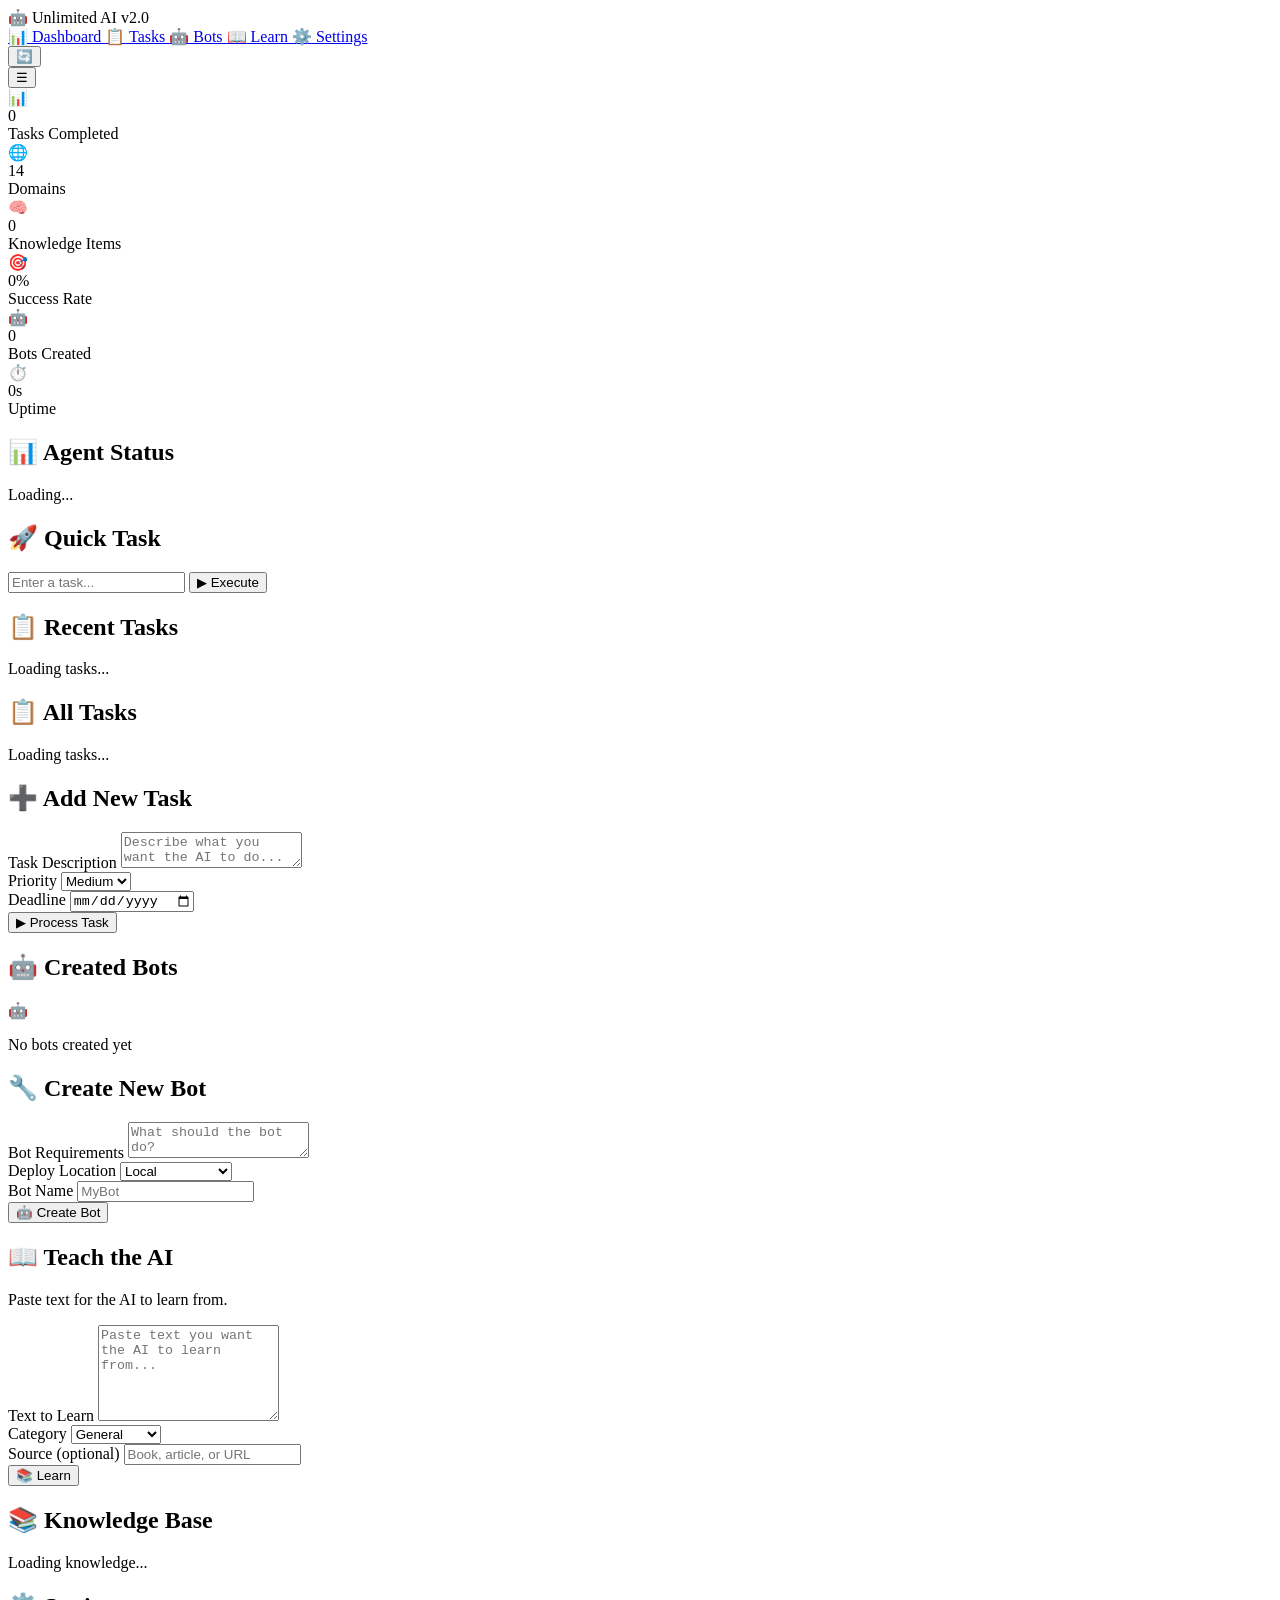
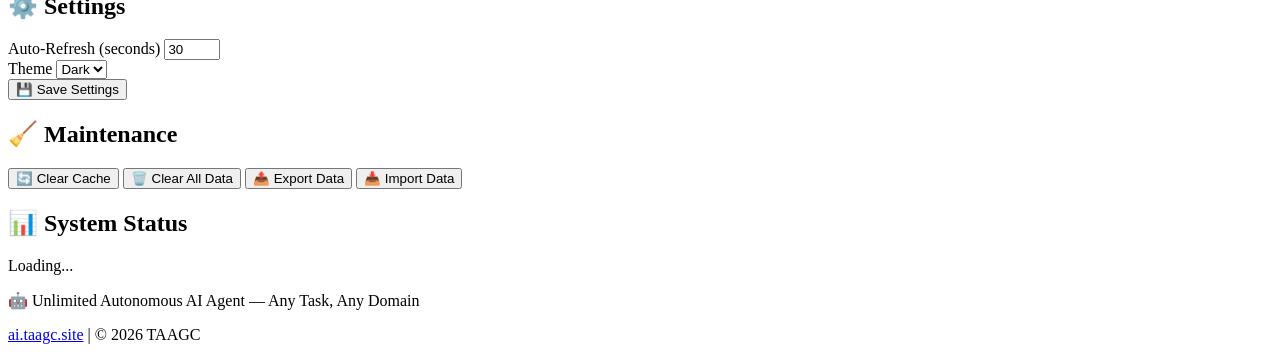
==== public/index.html @ 640607a2 "Add initial index.html for AI Agent application Initial HTML structure for the Unlimited AI Agent ap" ====
<!DOCTYPE html>
<html lang="en">
<head>
    <meta charset="UTF-8">
    <meta name="viewport" content="width=device-width, initial-scale=1.0">
    <title>Unlimited AI Agent</title>
    
    <!-- Meta Tags -->
    <meta name="description" content="Unlimited Autonomous AI Agent - Any Task, Any Domain">
    <meta name="theme-color" content="#00cc88">
    
    <!-- Open Graph -->
    <meta property="og:title" content="Unlimited AI Agent">
    <meta property="og:description" content="Unlimited Autonomous AI Agent - Any Task, Any Domain">
    <meta property="og:url" content="https://ai.taagc.site">
    <meta property="og:type" content="website">
    
    <!-- Favicon -->
    <link rel="icon" href="data:image/svg+xml,<svg xmlns='http://www.w3.org/2000/svg' viewBox='0 0 100 100'><text y='.9em' font-size='90'>🤖</text></svg>">
    
    <!-- Styles -->
    <link rel="stylesheet" href="style.css?v=3.0.0">
</head>
<body>
    <div id="app">
        <!-- Navigation -->
        <nav class="navbar" id="navbar">
            <div class="nav-container">
                <div class="nav-brand">
                    <span class="logo-icon">🤖</span>
                    <span class="logo-text">Unlimited AI</span>
                    <span class="version-badge">v2.0</span>
                </div>
                
                <div class="nav-links" id="navLinks">
                    <a href="#" class="nav-link active" data-page="dashboard">
                        <span class="nav-icon">📊</span> Dashboard
                    </a>
                    <a href="#" class="nav-link" data-page="tasks">
                        <span class="nav-icon">📋</span> Tasks
                    </a>
                    <a href="#" class="nav-link" data-page="bots">
                        <span class="nav-icon">🤖</span> Bots
                    </a>
                    <a href="#" class="nav-link" data-page="learn">
                        <span class="nav-icon">📖</span> Learn
                    </a>
                    <a href="#" class="nav-link" data-page="settings">
                        <span class="nav-icon">⚙️</span> Settings
                    </a>
                </div>
                
                <div class="nav-actions">
                    <button class="btn-refresh" onclick="refreshData()" title="Refresh Data">
                        🔄
                    </button>
                    <span class="status-dot online" id="statusDot"></span>
                </div>
                
                <button class="mobile-toggle" id="mobileToggle" onclick="toggleMobileNav()">
                    ☰
                </button>
            </div>
        </nav>

        <!-- Main Content -->
        <main class="main-content">
            
            <!-- ============================================ -->
            <!-- PAGE: DASHBOARD -->
            <!-- ============================================ -->
            <section id="page-dashboard" class="page active">
                <!-- Stats Grid -->
                <div class="stats-grid">
                    <div class="stat-card">
                        <div class="stat-icon">📊</div>
                        <div class="stat-value" id="statTasks">0</div>
                        <div class="stat-label">Tasks Completed</div>
                    </div>
                    <div class="stat-card">
                        <div class="stat-icon">🌐</div>
                        <div class="stat-value" id="statDomains">14</div>
                        <div class="stat-label">Domains</div>
                    </div>
                    <div class="stat-card">
                        <div class="stat-icon">🧠</div>
                        <div class="stat-value" id="statKnowledge">0</div>
                        <div class="stat-label">Knowledge Items</div>
                    </div>
                    <div class="stat-card">
                        <div class="stat-icon">🎯</div>
                        <div class="stat-value" id="statSuccess">0%</div>
                        <div class="stat-label">Success Rate</div>
                    </div>
                    <div class="stat-card">
                        <div class="stat-icon">🤖</div>
                        <div class="stat-value" id="statBots">0</div>
                        <div class="stat-label">Bots Created</div>
                    </div>
                    <div class="stat-card">
                        <div class="stat-icon">⏱️</div>
                        <div class="stat-value" id="statUptime">0s</div>
                        <div class="stat-label">Uptime</div>
                    </div>
                </div>

                <!-- Status & Quick Task -->
                <div class="grid-2">
                    <div class="card">
                        <h2>📊 Agent Status</h2>
                        <div id="statusContainer">
                            <div class="loading">Loading...</div>
                        </div>
                    </div>
                    <div class="card">
                        <h2>🚀 Quick Task</h2>
                        <div class="quick-task">
                            <input type="text" id="quickTaskInput" placeholder="Enter a task...">
                            <button onclick="processQuickTask()">▶ Execute</button>
                        </div>
                        <div id="quickTaskResult"></div>
                    </div>
                </div>

                <!-- Recent Tasks -->
                <div class="card">
                    <h2>📋 Recent Tasks</h2>
                    <div id="tasksContainer">
                        <div class="loading">Loading tasks...</div>
                    </div>
                </div>
            </section>

            <!-- ============================================ -->
            <!-- PAGE: TASKS -->
            <!-- ============================================ -->
            <section id="page-tasks" class="page">
                <div class="card">
                    <h2>📋 All Tasks</h2>
                    <div id="allTasksContainer">
                        <div class="loading">Loading tasks...</div>
                    </div>
                </div>
                
                <div class="card">
                    <h2>➕ Add New Task</h2>
                    <div class="task-form">
                        <div class="form-group">
                            <label for="taskInput">Task Description</label>
                            <textarea id="taskInput" placeholder="Describe what you want the AI to do..."></textarea>
                        </div>
                        <div class="form-row">
                            <div class="form-group">
                                <label for="taskPriority">Priority</label>
                                <select id="taskPriority">
                                    <option value="1">Low</option>
                                    <option value="3" selected>Medium</option>
                                    <option value="5">High</option>
                                </select>
                            </div>
                            <div class="form-group">
                                <label for="taskDeadline">Deadline</label>
                                <input type="date" id="taskDeadline">
                            </div>
                        </div>
                        <button onclick="processTask()">▶ Process Task</button>
                    </div>
                    <div id="taskResult"></div>
                </div>
            </section>

            <!-- ============================================ -->
            <!-- PAGE: BOTS -->
            <!-- ============================================ -->
            <section id="page-bots" class="page">
                <div class="card">
                    <h2>🤖 Created Bots</h2>
                    <div id="botsContainer">
                        <div class="empty-state">
                            <span class="icon">🤖</span>
                            <p>No bots created yet</p>
                        </div>
                    </div>
                </div>

                <div class="card">
                    <h2>🔧 Create New Bot</h2>
                    <div class="bot-form">
                        <div class="form-group">
                            <label for="botRequirements">Bot Requirements</label>
                            <textarea id="botRequirements" placeholder="What should the bot do?"></textarea>
                        </div>
                        <div class="form-row">
                            <div class="form-group">
                                <label for="botLocation">Deploy Location</label>
                                <select id="botLocation">
                                    <option value="local">Local</option>
                                    <option value="cloud">Cloud</option>
                                    <option value="remote">Remote Server</option>
                                </select>
                            </div>
                            <div class="form-group">
                                <label for="botName">Bot Name</label>
                                <input type="text" id="botName" placeholder="MyBot">
                            </div>
                        </div>
                        <button onclick="createBot()">🤖 Create Bot</button>
                    </div>
                    <div id="botResult"></div>
                </div>
            </section>

            <!-- ============================================ -->
            <!-- PAGE: LEARN -->
            <!-- ============================================ -->
            <section id="page-learn" class="page">
                <div class="card">
                    <h2>📖 Teach the AI</h2>
                    <p class="card-subtitle">Paste text for the AI to learn from.</p>
                    
                    <div class="form-group">
                        <label for="learnText">Text to Learn</label>
                        <textarea id="learnText" rows="6" placeholder="Paste text you want the AI to learn from..."></textarea>
                    </div>
                    <div class="form-row">
                        <div class="form-group">
                            <label for="learnCategory">Category</label>
                            <select id="learnCategory">
                                <option value="general">General</option>
                                <option value="business">Business</option>
                                <option value="finance">Finance</option>
                                <option value="healthcare">Healthcare</option>
                                <option value="technology">Technology</option>
                                <option value="legal">Legal</option>
                                <option value="creative">Creative</option>
                                <option value="science">Science</option>
                            </select>
                        </div>
                        <div class="form-group">
                            <label for="learnSource">Source (optional)</label>
                            <input type="text" id="learnSource" placeholder="Book, article, or URL">
                        </div>
                    </div>
                    <button onclick="learnText()">📚 Learn</button>
                    <div id="learnResult"></div>
                </div>

                <div class="card">
                    <h2>📚 Knowledge Base</h2>
                    <div id="knowledgeContainer">
                        <div class="loading">Loading knowledge...</div>
                    </div>
                </div>
            </section>

            <!-- ============================================ -->
            <!-- PAGE: SETTINGS -->
            <!-- ============================================ -->
            <section id="page-settings" class="page">
                <div class="card">
                    <h2>⚙️ Settings</h2>
                    <div class="settings-grid">
                        <div class="setting-item">
                            <label>Auto-Refresh (seconds)</label>
                            <input type="number" id="refreshInterval" value="30" min="5" max="300">
                        </div>
                        <div class="setting-item">
                            <label>Theme</label>
                            <select id="themeSelect">
                                <option value="dark">Dark</option>
                                <option value="light">Light</option>
                            </select>
                        </div>
                    </div>
                    <button onclick="saveSettings()">💾 Save Settings</button>
                </div>

                <div class="card">
                    <h2>🧹 Maintenance</h2>
                    <div class="maintenance-grid">
                        <button onclick="clearCacheAndRefresh()" class="btn-warning">🔄 Clear Cache</button>
                        <button onclick="clearAllData()" class="btn-danger">🗑️ Clear All Data</button>
                        <button onclick="exportData()" class="btn-info">📤 Export Data</button>
                        <button onclick="importData()" class="btn-info">📥 Import Data</button>
                    </div>
                </div>

                <div class="card">
                    <h2>📊 System Status</h2>
                    <div id="systemStatus">
                        <div class="loading">Loading...</div>
                    </div>
                </div>
            </section>
        </main>

        <!-- Footer -->
        <footer class="footer">
            <p>🤖 Unlimited Autonomous AI Agent — Any Task, Any Domain</p>
            <p><a href="https://ai.taagc.site">ai.taagc.site</a> | © 2026 TAAGC</p>
        </footer>
    </div>

    <script src="app.js?v=3.0.0"></script>
</body>
</html>
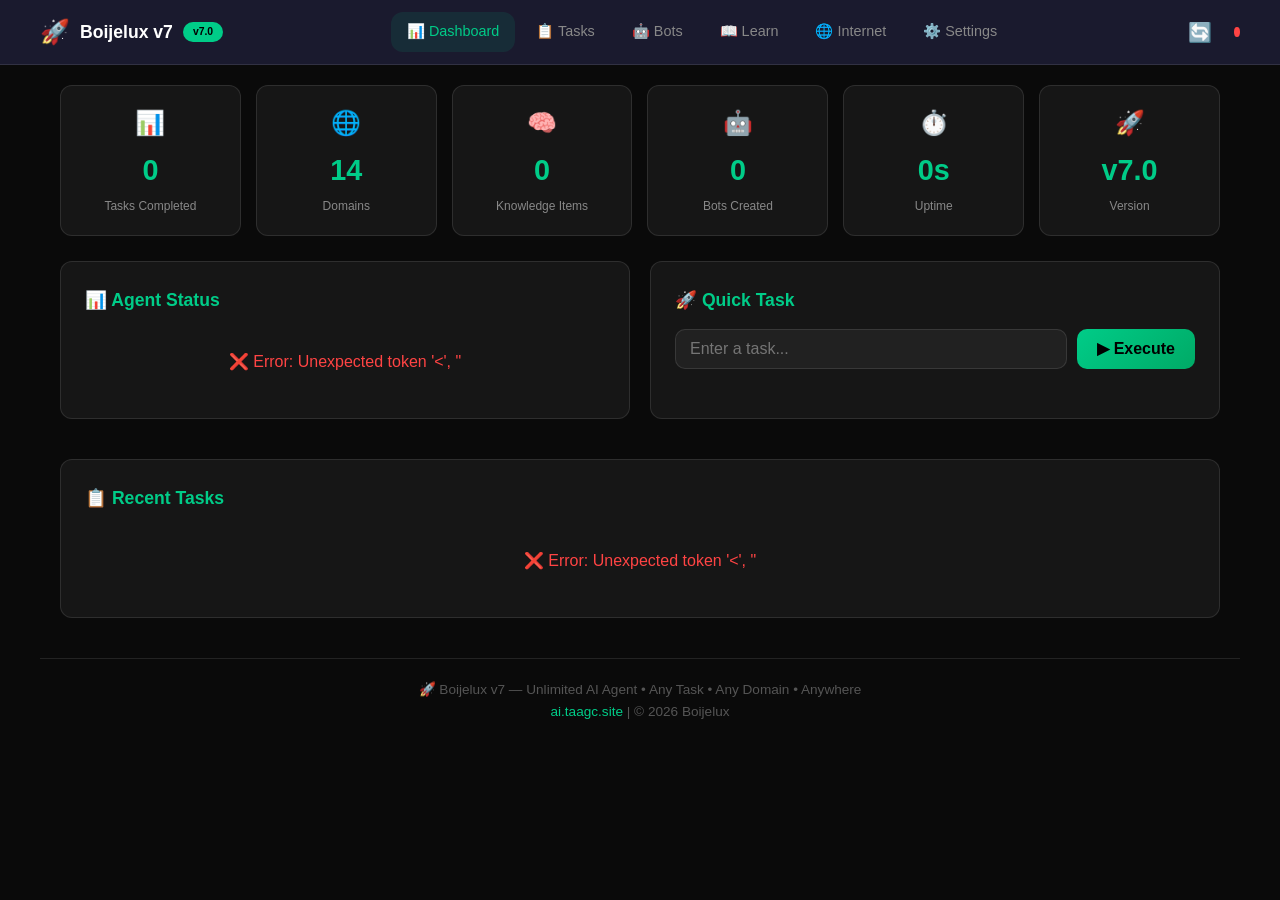
==== commit 9912d98a: "Update index.html" ====
--- a/public/index.html
+++ b/public/index.html
@@ -3,63 +3,35 @@
 <head>
     <meta charset="UTF-8">
     <meta name="viewport" content="width=device-width, initial-scale=1.0">
-    <title>Unlimited AI Agent</title>
-    
-    <!-- Meta Tags -->
-    <meta name="description" content="Unlimited Autonomous AI Agent - Any Task, Any Domain">
+    <title>Boijelux v7 - Unlimited AI Agent</title>
+    <meta name="description" content="Boijelux v7 - Unlimited AI Agent with Full Internet Access">
     <meta name="theme-color" content="#00cc88">
-    
-    <!-- Open Graph -->
-    <meta property="og:title" content="Unlimited AI Agent">
-    <meta property="og:description" content="Unlimited Autonomous AI Agent - Any Task, Any Domain">
-    <meta property="og:url" content="https://ai.taagc.site">
-    <meta property="og:type" content="website">
-    
-    <!-- Favicon -->
-    <link rel="icon" href="data:image/svg+xml,<svg xmlns='http://www.w3.org/2000/svg' viewBox='0 0 100 100'><text y='.9em' font-size='90'>🤖</text></svg>">
-    
-    <!-- Styles -->
-    <link rel="stylesheet" href="style.css?v=3.0.0">
+    <link rel="icon" href="data:image/svg+xml,<svg xmlns='http://www.w3.org/2000/svg' viewBox='0 0 100 100'><text y='.9em' font-size='90'>🚀</text></svg>">
+    <link rel="stylesheet" href="style.css?v=7.0.0">
 </head>
 <body>
     <div id="app">
         <!-- Navigation -->
-        <nav class="navbar" id="navbar">
+        <nav class="navbar">
             <div class="nav-container">
                 <div class="nav-brand">
-                    <span class="logo-icon">🤖</span>
-                    <span class="logo-text">Unlimited AI</span>
-                    <span class="version-badge">v2.0</span>
-                </div>
-                
+                    <span class="logo-icon">🚀</span>
+                    <span class="logo-text">Boijelux v7</span>
+                    <span class="version-badge">v7.0</span>
+                </div>
                 <div class="nav-links" id="navLinks">
-                    <a href="#" class="nav-link active" data-page="dashboard">
-                        <span class="nav-icon">📊</span> Dashboard
-                    </a>
-                    <a href="#" class="nav-link" data-page="tasks">
-                        <span class="nav-icon">📋</span> Tasks
-                    </a>
-                    <a href="#" class="nav-link" data-page="bots">
-                        <span class="nav-icon">🤖</span> Bots
-                    </a>
-                    <a href="#" class="nav-link" data-page="learn">
-                        <span class="nav-icon">📖</span> Learn
-                    </a>
-                    <a href="#" class="nav-link" data-page="settings">
-                        <span class="nav-icon">⚙️</span> Settings
-                    </a>
-                </div>
-                
+                    <a href="#" class="nav-link active" data-page="dashboard">📊 Dashboard</a>
+                    <a href="#" class="nav-link" data-page="tasks">📋 Tasks</a>
+                    <a href="#" class="nav-link" data-page="bots">🤖 Bots</a>
+                    <a href="#" class="nav-link" data-page="learn">📖 Learn</a>
+                    <a href="#" class="nav-link" data-page="internet">🌐 Internet</a>
+                    <a href="#" class="nav-link" data-page="settings">⚙️ Settings</a>
+                </div>
                 <div class="nav-actions">
-                    <button class="btn-refresh" onclick="refreshData()" title="Refresh Data">
-                        🔄
-                    </button>
+                    <button class="btn-refresh" onclick="refreshData()" title="Refresh">🔄</button>
                     <span class="status-dot online" id="statusDot"></span>
                 </div>
-                
-                <button class="mobile-toggle" id="mobileToggle" onclick="toggleMobileNav()">
-                    ☰
-                </button>
+                <button class="mobile-toggle" onclick="toggleMobileNav()">☰</button>
             </div>
         </nav>
 
@@ -70,7 +42,6 @@
             <!-- PAGE: DASHBOARD -->
             <!-- ============================================ -->
             <section id="page-dashboard" class="page active">
-                <!-- Stats Grid -->
                 <div class="stats-grid">
                     <div class="stat-card">
                         <div class="stat-icon">📊</div>
@@ -88,11 +59,6 @@
                         <div class="stat-label">Knowledge Items</div>
                     </div>
                     <div class="stat-card">
-                        <div class="stat-icon">🎯</div>
-                        <div class="stat-value" id="statSuccess">0%</div>
-                        <div class="stat-label">Success Rate</div>
-                    </div>
-                    <div class="stat-card">
                         <div class="stat-icon">🤖</div>
                         <div class="stat-value" id="statBots">0</div>
                         <div class="stat-label">Bots Created</div>
@@ -102,15 +68,17 @@
                         <div class="stat-value" id="statUptime">0s</div>
                         <div class="stat-label">Uptime</div>
                     </div>
-                </div>
-
-                <!-- Status & Quick Task -->
+                    <div class="stat-card">
+                        <div class="stat-icon">🚀</div>
+                        <div class="stat-value" id="statVersion">v7.0</div>
+                        <div class="stat-label">Version</div>
+                    </div>
+                </div>
+
                 <div class="grid-2">
                     <div class="card">
                         <h2>📊 Agent Status</h2>
-                        <div id="statusContainer">
-                            <div class="loading">Loading...</div>
-                        </div>
+                        <div id="statusContainer"><div class="loading">Loading...</div></div>
                     </div>
                     <div class="card">
                         <h2>🚀 Quick Task</h2>
@@ -122,12 +90,9 @@
                     </div>
                 </div>
 
-                <!-- Recent Tasks -->
                 <div class="card">
                     <h2>📋 Recent Tasks</h2>
-                    <div id="tasksContainer">
-                        <div class="loading">Loading tasks...</div>
-                    </div>
+                    <div id="tasksContainer"><div class="loading">Loading tasks...</div></div>
                 </div>
             </section>
 
@@ -137,11 +102,8 @@
             <section id="page-tasks" class="page">
                 <div class="card">
                     <h2>📋 All Tasks</h2>
-                    <div id="allTasksContainer">
-                        <div class="loading">Loading tasks...</div>
-                    </div>
-                </div>
-                
+                    <div id="allTasksContainer"><div class="loading">Loading tasks...</div></div>
+                </div>
                 <div class="card">
                     <h2>➕ Add New Task</h2>
                     <div class="task-form">
@@ -159,8 +121,7 @@
                                 </select>
                             </div>
                             <div class="form-group">
-                                <label for="taskDeadline">Deadline</label>
-                                <input type="date" id="taskDeadline">
+                                <label><input type="checkbox" id="taskInternet"> 🌐 Use Internet</label>
                             </div>
                         </div>
                         <button onclick="processTask()">▶ Process Task</button>
@@ -175,14 +136,8 @@
             <section id="page-bots" class="page">
                 <div class="card">
                     <h2>🤖 Created Bots</h2>
-                    <div id="botsContainer">
-                        <div class="empty-state">
-                            <span class="icon">🤖</span>
-                            <p>No bots created yet</p>
-                        </div>
-                    </div>
-                </div>
-
+                    <div id="botsContainer"><div class="empty-state"><span class="icon">🤖</span><p>No bots created yet</p></div></div>
+                </div>
                 <div class="card">
                     <h2>🔧 Create New Bot</h2>
                     <div class="bot-form">
@@ -196,7 +151,7 @@
                                 <select id="botLocation">
                                     <option value="local">Local</option>
                                     <option value="cloud">Cloud</option>
-                                    <option value="remote">Remote Server</option>
+                                    <option value="remote">Remote</option>
                                 </select>
                             </div>
                             <div class="form-group">
@@ -215,12 +170,11 @@
             <!-- ============================================ -->
             <section id="page-learn" class="page">
                 <div class="card">
-                    <h2>📖 Teach the AI</h2>
+                    <h2>📖 Teach Boijelux</h2>
                     <p class="card-subtitle">Paste text for the AI to learn from.</p>
-                    
                     <div class="form-group">
                         <label for="learnText">Text to Learn</label>
-                        <textarea id="learnText" rows="6" placeholder="Paste text you want the AI to learn from..."></textarea>
+                        <textarea id="learnText" rows="6" placeholder="Paste text..."></textarea>
                     </div>
                     <div class="form-row">
                         <div class="form-group">
@@ -233,22 +187,94 @@
                                 <option value="technology">Technology</option>
                                 <option value="legal">Legal</option>
                                 <option value="creative">Creative</option>
-                                <option value="science">Science</option>
                             </select>
                         </div>
                         <div class="form-group">
-                            <label for="learnSource">Source (optional)</label>
+                            <label for="learnSource">Source</label>
                             <input type="text" id="learnSource" placeholder="Book, article, or URL">
                         </div>
                     </div>
                     <button onclick="learnText()">📚 Learn</button>
                     <div id="learnResult"></div>
                 </div>
-
                 <div class="card">
                     <h2>📚 Knowledge Base</h2>
-                    <div id="knowledgeContainer">
-                        <div class="loading">Loading knowledge...</div>
+                    <div id="knowledgeContainer"><div class="loading">Loading knowledge...</div></div>
+                </div>
+            </section>
+
+            <!-- ============================================ -->
+            <!-- PAGE: INTERNET -->
+            <!-- ============================================ -->
+            <section id="page-internet" class="page">
+                <div class="card">
+                    <h2>🌐 Internet Access</h2>
+                    <p class="card-subtitle">Search the web, fetch URLs, or chat with internet access.</p>
+                    
+                    <div class="internet-tabs">
+                        <button class="tab-btn active" onclick="showInternetTab('search')">🔍 Search</button>
+                        <button class="tab-btn" onclick="showInternetTab('fetch')">📄 Fetch URL</button>
+                        <button class="tab-btn" onclick="showInternetTab('chat')">💬 Chat</button>
+                        <button class="tab-btn" onclick="showInternetTab('code')">💻 Code</button>
+                    </div>
+                    
+                    <!-- Search -->
+                    <div id="internet-search" class="internet-panel active">
+                        <div class="form-group">
+                            <label>Search Query</label>
+                            <input type="text" id="searchInput" placeholder="Enter your search query...">
+                        </div>
+                        <button onclick="searchWeb()">🔍 Search Web</button>
+                        <div id="searchResult"></div>
+                    </div>
+                    
+                    <!-- Fetch -->
+                    <div id="internet-fetch" class="internet-panel">
+                        <div class="form-group">
+                            <label>URL to Fetch</label>
+                            <input type="url" id="urlInput" placeholder="https://example.com">
+                        </div>
+                        <button onclick="fetchUrl()">📄 Fetch Content</button>
+                        <div id="urlResult"></div>
+                    </div>
+                    
+                    <!-- Chat -->
+                    <div id="internet-chat" class="internet-panel">
+                        <div class="form-group">
+                            <label>Your Message</label>
+                            <textarea id="chatInput" rows="3" placeholder="Ask anything..."></textarea>
+                        </div>
+                        <div class="form-group">
+                            <label><input type="checkbox" id="chatInternet" checked> 🌐 Enable Internet Search</label>
+                        </div>
+                        <button onclick="chatWithInternet()">💬 Send</button>
+                        <div id="chatResult"></div>
+                    </div>
+                    
+                    <!-- Code Generation -->
+                    <div id="internet-code" class="internet-panel">
+                        <div class="form-group">
+                            <label>Code Description</label>
+                            <textarea id="codeInput" rows="3" placeholder="Describe the code you need..."></textarea>
+                        </div>
+                        <div class="form-row">
+                            <div class="form-group">
+                                <label for="codeLanguage">Language</label>
+                                <select id="codeLanguage">
+                                    <option value="python">Python</option>
+                                    <option value="javascript">JavaScript</option>
+                                    <option value="typescript">TypeScript</option>
+                                    <option value="go">Go</option>
+                                    <option value="rust">Rust</option>
+                                </select>
+                            </div>
+                            <div class="form-group">
+                                <label for="codeFramework">Framework</label>
+                                <input type="text" id="codeFramework" placeholder="FastAPI, React, etc.">
+                            </div>
+                        </div>
+                        <button onclick="generateCode()">💻 Generate Code</button>
+                        <div id="codeResult"></div>
                     </div>
                 </div>
             </section>
@@ -287,20 +313,18 @@
 
                 <div class="card">
                     <h2>📊 System Status</h2>
-                    <div id="systemStatus">
-                        <div class="loading">Loading...</div>
-                    </div>
+                    <div id="systemStatus"><div class="loading">Loading...</div></div>
                 </div>
             </section>
         </main>
 
         <!-- Footer -->
         <footer class="footer">
-            <p>🤖 Unlimited Autonomous AI Agent — Any Task, Any Domain</p>
-            <p><a href="https://ai.taagc.site">ai.taagc.site</a> | © 2026 TAAGC</p>
+            <p>🚀 Boijelux v7 — Unlimited AI Agent • Any Task • Any Domain • Anywhere</p>
+            <p><a href="https://ai.taagc.site">ai.taagc.site</a> | © 2026 Boijelux</p>
         </footer>
     </div>
 
-    <script src="app.js?v=3.0.0"></script>
+    <script src="app.js?v=7.0.0"></script>
 </body>
 </html>
--- a/public/style.css
+++ b/public/style.css
@@ -0,0 +1,536 @@
+/* ============================================
+   UNLIMITED AI AGENT - COMPLETE STYLING
+   ============================================ */
+
+:root {
+    --primary: #00cc88;
+    --primary-dark: #00aa66;
+    --primary-light: #33ddaa;
+    --bg-primary: #0a0a0a;
+    --bg-secondary: #1a1a2e;
+    --bg-card: rgba(255,255,255,0.05);
+    --bg-hover: rgba(255,255,255,0.08);
+    --border: rgba(255,255,255,0.1);
+    --text: #ffffff;
+    --text-secondary: #888888;
+    --text-muted: #555555;
+    --font: -apple-system, BlinkMacSystemFont, 'Segoe UI', Roboto, Oxygen, Ubuntu, sans-serif;
+    --radius: 12px;
+    --shadow: 0 10px 40px rgba(0, 0, 0, 0.3);
+    --transition: 0.3s cubic-bezier(0.4, 0, 0.2, 1);
+}
+
+/* ---------- Light Theme ---------- */
+[data-theme="light"] {
+    --bg-primary: #f5f5f5;
+    --bg-secondary: #ffffff;
+    --bg-card: rgba(0, 0, 0, 0.03);
+    --bg-hover: rgba(0, 0, 0, 0.05);
+    --border: rgba(0, 0, 0, 0.1);
+    --text: #1a1a1a;
+    --text-secondary: #666666;
+    --text-muted: #999999;
+}
+
+/* ---------- Reset ---------- */
+* {
+    margin: 0;
+    padding: 0;
+    box-sizing: border-box;
+}
+
+body {
+    font-family: var(--font);
+    background: var(--bg-primary);
+    color: var(--text);
+    min-height: 100vh;
+    transition: background var(--transition), color var(--transition);
+    line-height: 1.6;
+}
+
+/* ---------- Scrollbar ---------- */
+::-webkit-scrollbar { width: 6px; }
+::-webkit-scrollbar-track { background: var(--bg-card); }
+::-webkit-scrollbar-thumb { background: var(--primary); border-radius: 10px; }
+::-webkit-scrollbar-thumb:hover { background: var(--primary-light); }
+
+/* ---------- Navigation ---------- */
+.navbar {
+    background: var(--bg-secondary);
+    border-bottom: 1px solid var(--border);
+    padding: 0 20px;
+    position: sticky;
+    top: 0;
+    z-index: 1000;
+    backdrop-filter: blur(10px);
+}
+
+.nav-container {
+    max-width: 1200px;
+    margin: 0 auto;
+    display: flex;
+    align-items: center;
+    justify-content: space-between;
+    height: 64px;
+}
+
+.nav-brand {
+    display: flex;
+    align-items: center;
+    gap: 10px;
+    font-weight: 700;
+    font-size: 1.1rem;
+}
+
+.logo-icon { font-size: 1.5rem; }
+.logo-text { color: var(--text); }
+
+.version-badge {
+    font-size: 0.65rem;
+    padding: 2px 10px;
+    background: var(--primary);
+    color: #000;
+    border-radius: 12px;
+    font-weight: 600;
+}
+
+.nav-links {
+    display: flex;
+    gap: 5px;
+}
+
+.nav-link {
+    display: flex;
+    align-items: center;
+    gap: 6px;
+    padding: 8px 16px;
+    border-radius: var(--radius);
+    color: var(--text-secondary);
+    text-decoration: none;
+    transition: all var(--transition);
+    font-size: 0.9rem;
+}
+
+.nav-link:hover {
+    color: var(--text);
+    background: var(--bg-hover);
+}
+
+.nav-link.active {
+    color: var(--primary);
+    background: rgba(0, 204, 136, 0.1);
+}
+
+.nav-icon { font-size: 1.1rem; }
+
+.nav-actions {
+    display: flex;
+    align-items: center;
+    gap: 15px;
+}
+
+.btn-refresh {
+    background: none;
+    border: none;
+    color: var(--text-secondary);
+    font-size: 1.2rem;
+    cursor: pointer;
+    padding: 5px;
+    transition: transform var(--transition);
+}
+
+.btn-refresh:hover {
+    color: var(--primary);
+    transform: rotate(180deg);
+}
+
+.btn-refresh.spinning {
+    animation: spin 0.8s ease;
+}
+
+@keyframes spin {
+    0% { transform: rotate(0deg); }
+    100% { transform: rotate(360deg); }
+}
+
+.status-dot {
+    width: 10px;
+    height: 10px;
+    border-radius: 50%;
+    display: inline-block;
+}
+
+.status-dot.online { background: #00cc88; }
+.status-dot.online::after {
+    content: '';
+    display: inline-block;
+    width: 10px;
+    height: 10px;
+    border-radius: 50%;
+    background: #00cc88;
+    animation: pulse-dot 2s infinite;
+}
+
+.status-dot.offline { background: #ff4444; }
+.status-dot.loading { background: #ffaa00; animation: pulse-dot 1s infinite; }
+
+@keyframes pulse-dot {
+    0%, 100% { opacity: 1; transform: scale(1); }
+    50% { opacity: 0.5; transform: scale(1.2); }
+}
+
+.mobile-toggle {
+    display: none;
+    background: none;
+    border: none;
+    color: var(--text);
+    font-size: 1.5rem;
+    cursor: pointer;
+    padding: 5px;
+}
+
+/* ---------- Main Content ---------- */
+.main-content {
+    max-width: 1200px;
+    margin: 0 auto;
+    padding: 20px;
+}
+
+.page { display: none; animation: fadeIn 0.3s ease; }
+.page.active { display: block; }
+
+@keyframes fadeIn {
+    from { opacity: 0; transform: translateY(10px); }
+    to { opacity: 1; transform: translateY(0); }
+}
+
+/* ---------- Stats Grid ---------- */
+.stats-grid {
+    display: grid;
+    grid-template-columns: repeat(6, 1fr);
+    gap: 15px;
+    margin-bottom: 25px;
+}
+
+.stat-card {
+    background: var(--bg-card);
+    border: 1px solid var(--border);
+    border-radius: var(--radius);
+    padding: 18px 15px;
+    text-align: center;
+    transition: all var(--transition);
+}
+
+.stat-card:hover {
+    transform: translateY(-3px);
+    border-color: var(--primary);
+    box-shadow: 0 8px 25px rgba(0, 204, 136, 0.1);
+}
+
+.stat-icon { font-size: 1.5rem; margin-bottom: 5px; }
+.stat-value { font-size: 1.8rem; font-weight: 700; color: var(--primary); }
+.stat-label { font-size: 0.75rem; color: var(--text-secondary); margin-top: 4px; }
+
+/* ---------- Grids ---------- */
+.grid-2 {
+    display: grid;
+    grid-template-columns: 1fr 1fr;
+    gap: 20px;
+    margin-bottom: 20px;
+}
+
+/* ---------- Cards ---------- */
+.card {
+    background: var(--bg-card);
+    border: 1px solid var(--border);
+    border-radius: var(--radius);
+    padding: 24px;
+    margin-bottom: 20px;
+    transition: border-color var(--transition);
+}
+
+.card:hover { border-color: rgba(0, 204, 136, 0.2); }
+.card h2 { color: var(--primary); font-size: 1.1rem; margin-bottom: 15px; }
+.card-subtitle { color: var(--text-secondary); margin-bottom: 15px; font-size: 0.95rem; }
+
+/* ---------- Quick Task ---------- */
+.quick-task {
+    display: flex;
+    gap: 10px;
+}
+.quick-task input { flex: 1; }
+.quick-task button { width: auto; min-width: 100px; }
+
+/* ---------- Forms ---------- */
+.form-group { margin-bottom: 12px; }
+.form-group label {
+    display: block;
+    color: var(--text-secondary);
+    font-size: 0.85rem;
+    margin-bottom: 4px;
+    font-weight: 500;
+}
+
+.form-row {
+    display: grid;
+    grid-template-columns: 1fr 1fr;
+    gap: 15px;
+}
+
+textarea, input[type="text"], input[type="url"], input[type="number"], input[type="date"], select {
+    width: 100%;
+    padding: 10px 14px;
+    border-radius: 10px;
+    border: 1px solid var(--border);
+    background: rgba(255,255,255,0.05);
+    color: var(--text);
+    font-size: 1rem;
+    transition: all var(--transition);
+    font-family: var(--font);
+}
+
+textarea { resize: vertical; min-height: 80px; }
+textarea:focus, input:focus, select:focus {
+    outline: none;
+    border-color: var(--primary);
+    box-shadow: 0 0 0 3px rgba(0, 204, 136, 0.1);
+}
+
+select option { background: var(--bg-secondary); color: var(--text); }
+
+/* ---------- Buttons ---------- */
+button, .btn {
+    padding: 10px 20px;
+    border: none;
+    border-radius: 10px;
+    background: linear-gradient(135deg, var(--primary) 0%, var(--primary-dark) 100%);
+    color: #000;
+    font-weight: 700;
+    cursor: pointer;
+    transition: all var(--transition);
+    font-size: 1rem;
+    width: 100%;
+}
+
+button:hover, .btn:hover {
+    transform: translateY(-2px);
+    box-shadow: 0 8px 25px rgba(0, 204, 136, 0.35);
+}
+button:disabled { opacity: 0.5; cursor: not-allowed; transform: none; }
+
+.btn-warning { background: #ffaa00; color: #000; }
+.btn-danger { background: #ff4444; color: #fff; }
+.btn-info { background: #4488ff; color: #fff; }
+
+.btn-warning:hover { box-shadow: 0 8px 25px rgba(255, 170, 0, 0.35); }
+.btn-danger:hover { box-shadow: 0 8px 25px rgba(255, 68, 68, 0.35); }
+.btn-info:hover { box-shadow: 0 8px 25px rgba(68, 136, 255, 0.35); }
+
+/* ---------- Results ---------- */
+#taskResult, #botResult, #learnResult, #quickTaskResult {
+    margin-top: 15px;
+    padding: 16px;
+    border-radius: 10px;
+    background: rgba(255,255,255,0.03);
+    border: 1px solid var(--border);
+    white-space: pre-wrap;
+    font-family: 'Consolas', 'Monaco', monospace;
+    font-size: 0.85rem;
+    max-height: 300px;
+    overflow-y: auto;
+    display: none;
+    line-height: 1.6;
+}
+
+#taskResult.success, #botResult.success, #learnResult.success, #quickTaskResult.success {
+    border-color: var(--primary);
+    display: block;
+}
+#taskResult.error, #botResult.error, #learnResult.error, #quickTaskResult.error {
+    border-color: #ff4444;
+    display: block;
+}
+
+/* ---------- Task Items ---------- */
+.task-item {
+    padding: 12px;
+    margin: 8px 0;
+    border-radius: 10px;
+    background: rgba(255,255,255,0.03);
+    border-left: 3px solid var(--primary);
+    transition: background var(--transition);
+}
+
+.task-item:hover { background: var(--bg-hover); }
+.task-item .task-header {
+    display: flex;
+    justify-content: space-between;
+    align-items: center;
+    font-size: 0.8rem;
+}
+.task-item .task-priority { color: var(--text-secondary); }
+.task-item .task-status {
+    padding: 2px 12px;
+    border-radius: 12px;
+    font-weight: 600;
+    font-size: 0.7rem;
+    text-transform: uppercase;
+}
+.task-status.pending { background: #ffaa00; color: #000; }
+.task-status.completed { background: var(--primary); color: #000; }
+.task-status.failed { background: #ff4444; color: #fff; }
+.task-item .task-description { margin: 6px 0; font-size: 0.95rem; }
+.task-item .task-meta {
+    font-size: 0.75rem;
+    color: var(--text-secondary);
+    display: flex;
+    gap: 15px;
+}
+.task-count { color: var(--text-secondary); font-size: 0.85rem; margin-bottom: 10px; }
+
+/* ---------- Status Display ---------- */
+.status-grid {
+    display: grid;
+    grid-template-columns: 1fr 1fr;
+    gap: 6px;
+}
+.status-grid div {
+    padding: 6px 0;
+    border-bottom: 1px solid rgba(255,255,255,0.03);
+    font-size: 0.9rem;
+}
+.status-grid strong { color: var(--primary); }
+
+/* ---------- Bot Items ---------- */
+.bot-item {
+    padding: 12px;
+    margin: 8px 0;
+    border-radius: 10px;
+    background: rgba(255,255,255,0.03);
+    border-left: 3px solid #ffaa00;
+}
+.bot-item .bot-name { font-weight: 600; color: var(--primary); }
+.bot-item .bot-location { color: var(--text-secondary); font-size: 0.8rem; }
+
+/* ---------- Settings ---------- */
+.settings-grid {
+    display: grid;
+    grid-template-columns: 1fr 1fr;
+    gap: 15px;
+    margin-bottom: 15px;
+}
+.setting-item label {
+    display: block;
+    color: var(--text-secondary);
+    font-size: 0.85rem;
+    margin-bottom: 4px;
+}
+.setting-item input, .setting-item select {
+    width: 100%;
+    padding: 8px 12px;
+    border-radius: 8px;
+    border: 1px solid var(--border);
+    background: rgba(255,255,255,0.05);
+    color: var(--text);
+}
+
+.maintenance-grid {
+    display: grid;
+    grid-template-columns: 1fr 1fr;
+    gap: 10px;
+}
+
+/* ---------- Knowledge Items ---------- */
+.knowledge-item {
+    padding: 10px;
+    margin: 5px 0;
+    border-radius: 8px;
+    background: rgba(255,255,255,0.03);
+    border-left: 3px solid #4488ff;
+}
+.knowledge-item .knowledge-text { font-size: 0.9rem; }
+.knowledge-item .knowledge-meta {
+    font-size: 0.75rem;
+    color: var(--text-secondary);
+    margin-top: 4px;
+}
+
+/* ---------- System Status ---------- */
+.system-grid {
+    display: grid;
+    grid-template-columns: 1fr 1fr;
+    gap: 8px;
+}
+.system-grid div {
+    padding: 6px 0;
+    border-bottom: 1px solid rgba(255,255,255,0.03);
+    font-size: 0.9rem;
+}
+.system-grid strong { color: var(--primary); }
+
+/* ---------- Loading & Empty ---------- */
+.loading, .empty-state {
+    color: var(--text-secondary);
+    text-align: center;
+    padding: 30px 20px;
+}
+.empty-state .icon { font-size: 3rem; display: block; margin-bottom: 10px; }
+.error-state { color: #ff4444; text-align: center; padding: 20px; }
+
+/* ---------- Footer ---------- */
+.footer {
+    max-width: 1200px;
+    margin: 0 auto;
+    text-align: center;
+    padding: 20px;
+    color: var(--text-muted);
+    border-top: 1px solid var(--border);
+    font-size: 0.85rem;
+}
+.footer a { color: var(--primary); text-decoration: none; }
+.footer a:hover { text-decoration: underline; }
+
+/* ---------- Responsive ---------- */
+@media (max-width: 1024px) {
+    .stats-grid { grid-template-columns: repeat(3, 1fr); }
+}
+
+@media (max-width: 768px) {
+    .nav-links {
+        display: none;
+        position: absolute;
+        top: 64px;
+        left: 0;
+        right: 0;
+        background: var(--bg-secondary);
+        flex-direction: column;
+        padding: 20px;
+        border-bottom: 1px solid var(--border);
+    }
+    .nav-links.open { display: flex; }
+    .nav-link { padding: 12px 16px; }
+    
+    .mobile-toggle { display: block; }
+    
+    .grid-2 { grid-template-columns: 1fr; }
+    .stats-grid { grid-template-columns: repeat(2, 1fr); }
+    .form-row { grid-template-columns: 1fr; }
+    .settings-grid { grid-template-columns: 1fr; }
+    .maintenance-grid { grid-template-columns: 1fr; }
+    .status-grid { grid-template-columns: 1fr; }
+    .system-grid { grid-template-columns: 1fr; }
+    
+    .quick-task { flex-direction: column; }
+    .quick-task button { width: 100%; }
+    
+    .stat-value { font-size: 1.4rem; }
+    .card { padding: 16px; }
+    .nav-brand .logo-text { font-size: 0.9rem; }
+}
+
+@media (max-width: 480px) {
+    .stats-grid { grid-template-columns: 1fr 1fr; gap: 10px; }
+    .stat-card { padding: 12px; }
+    .stat-value { font-size: 1.2rem; }
+    .container { padding: 10px; }
+}
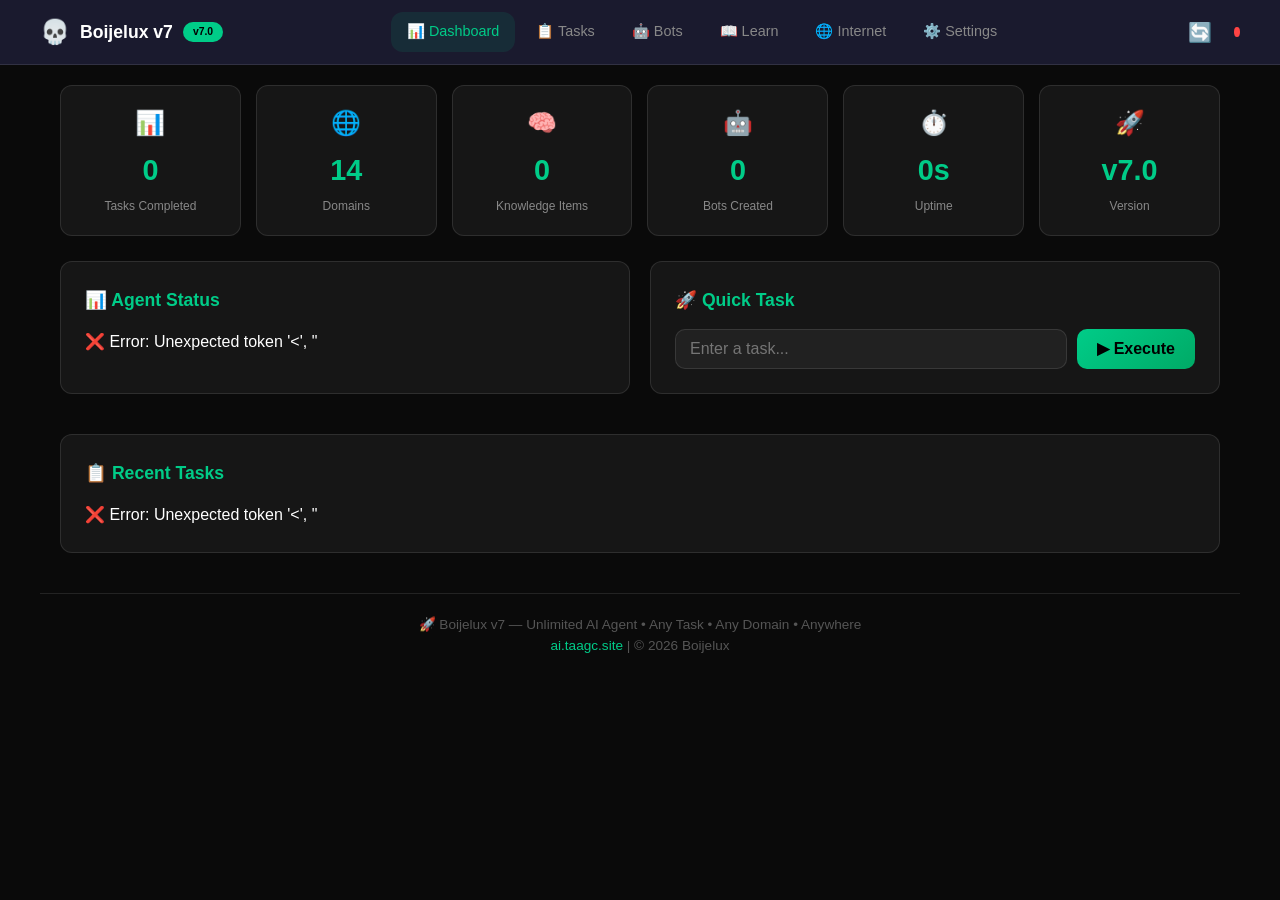
==== commit 7eebbe08: "Update index.html" ====
--- a/public/index.html
+++ b/public/index.html
@@ -3,7 +3,7 @@
 <head>
     <meta charset="UTF-8">
     <meta name="viewport" content="width=device-width, initial-scale=1.0">
-    <title>Boijelux v7 - Unlimited AI Agent</title>
+    <title>Boijelux v7</title>
     <meta name="description" content="Boijelux v7 - Unlimited AI Agent with Full Internet Access">
     <meta name="theme-color" content="#00cc88">
     <link rel="icon" href="data:image/svg+xml,<svg xmlns='http://www.w3.org/2000/svg' viewBox='0 0 100 100'><text y='.9em' font-size='90'>🚀</text></svg>">
@@ -15,7 +15,7 @@
         <nav class="navbar">
             <div class="nav-container">
                 <div class="nav-brand">
-                    <span class="logo-icon">🚀</span>
+                    <span class="logo-icon">💀</span>
                     <span class="logo-text">Boijelux v7</span>
                     <span class="version-badge">v7.0</span>
                 </div>
--- a/public/style.css
+++ b/public/style.css
@@ -1,5 +1,5 @@
 /* ============================================
-   UNLIMITED AI AGENT - COMPLETE STYLING
+   BOIJELUX V7 - COMPLETE STYLING
    ============================================ */
 
 :root {
@@ -20,7 +20,6 @@
     --transition: 0.3s cubic-bezier(0.4, 0, 0.2, 1);
 }
 
-/* ---------- Light Theme ---------- */
 [data-theme="light"] {
     --bg-primary: #f5f5f5;
     --bg-secondary: #ffffff;
@@ -32,12 +31,7 @@
     --text-muted: #999999;
 }
 
-/* ---------- Reset ---------- */
-* {
-    margin: 0;
-    padding: 0;
-    box-sizing: border-box;
-}
+* { margin: 0; padding: 0; box-sizing: border-box; }
 
 body {
     font-family: var(--font);
@@ -48,13 +42,10 @@
     line-height: 1.6;
 }
 
-/* ---------- Scrollbar ---------- */
 ::-webkit-scrollbar { width: 6px; }
 ::-webkit-scrollbar-track { background: var(--bg-card); }
 ::-webkit-scrollbar-thumb { background: var(--primary); border-radius: 10px; }
-::-webkit-scrollbar-thumb:hover { background: var(--primary-light); }
-
-/* ---------- Navigation ---------- */
+
 .navbar {
     background: var(--bg-secondary);
     border-bottom: 1px solid var(--border);
@@ -74,103 +65,22 @@
     height: 64px;
 }
 
-.nav-brand {
-    display: flex;
-    align-items: center;
-    gap: 10px;
-    font-weight: 700;
-    font-size: 1.1rem;
-}
-
+.nav-brand { display: flex; align-items: center; gap: 10px; font-weight: 700; font-size: 1.1rem; }
 .logo-icon { font-size: 1.5rem; }
 .logo-text { color: var(--text); }
-
-.version-badge {
-    font-size: 0.65rem;
-    padding: 2px 10px;
-    background: var(--primary);
-    color: #000;
-    border-radius: 12px;
-    font-weight: 600;
-}
-
-.nav-links {
-    display: flex;
-    gap: 5px;
-}
-
-.nav-link {
-    display: flex;
-    align-items: center;
-    gap: 6px;
-    padding: 8px 16px;
-    border-radius: var(--radius);
-    color: var(--text-secondary);
-    text-decoration: none;
-    transition: all var(--transition);
-    font-size: 0.9rem;
-}
-
-.nav-link:hover {
-    color: var(--text);
-    background: var(--bg-hover);
-}
-
-.nav-link.active {
-    color: var(--primary);
-    background: rgba(0, 204, 136, 0.1);
-}
-
-.nav-icon { font-size: 1.1rem; }
-
-.nav-actions {
-    display: flex;
-    align-items: center;
-    gap: 15px;
-}
-
-.btn-refresh {
-    background: none;
-    border: none;
-    color: var(--text-secondary);
-    font-size: 1.2rem;
-    cursor: pointer;
-    padding: 5px;
-    transition: transform var(--transition);
-}
-
-.btn-refresh:hover {
-    color: var(--primary);
-    transform: rotate(180deg);
-}
-
-.btn-refresh.spinning {
-    animation: spin 0.8s ease;
-}
-
-@keyframes spin {
-    0% { transform: rotate(0deg); }
-    100% { transform: rotate(360deg); }
-}
-
-.status-dot {
-    width: 10px;
-    height: 10px;
-    border-radius: 50%;
-    display: inline-block;
-}
-
-.status-dot.online { background: #00cc88; }
-.status-dot.online::after {
-    content: '';
-    display: inline-block;
-    width: 10px;
-    height: 10px;
-    border-radius: 50%;
-    background: #00cc88;
-    animation: pulse-dot 2s infinite;
-}
-
+.version-badge { font-size: 0.65rem; padding: 2px 10px; background: var(--primary); color: #000; border-radius: 12px; font-weight: 600; }
+
+.nav-links { display: flex; gap: 5px; }
+.nav-link { display: flex; align-items: center; gap: 6px; padding: 8px 16px; border-radius: var(--radius); color: var(--text-secondary); text-decoration: none; transition: all var(--transition); font-size: 0.9rem; }
+.nav-link:hover { color: var(--text); background: var(--bg-hover); }
+.nav-link.active { color: var(--primary); background: rgba(0, 204, 136, 0.1); }
+
+.nav-actions { display: flex; align-items: center; gap: 15px; }
+.btn-refresh { background: none; border: none; color: var(--text-secondary); font-size: 1.2rem; cursor: pointer; padding: 5px; transition: transform var(--transition); }
+.btn-refresh:hover { color: var(--primary); transform: rotate(180deg); }
+
+.status-dot { width: 10px; height: 10px; border-radius: 50%; display: inline-block; }
+.status-dot.online { background: #00cc88; animation: pulse-dot 2s infinite; }
 .status-dot.offline { background: #ff4444; }
 .status-dot.loading { background: #ffaa00; animation: pulse-dot 1s infinite; }
 
@@ -179,23 +89,9 @@
     50% { opacity: 0.5; transform: scale(1.2); }
 }
 
-.mobile-toggle {
-    display: none;
-    background: none;
-    border: none;
-    color: var(--text);
-    font-size: 1.5rem;
-    cursor: pointer;
-    padding: 5px;
-}
-
-/* ---------- Main Content ---------- */
-.main-content {
-    max-width: 1200px;
-    margin: 0 auto;
-    padding: 20px;
-}
-
+.mobile-toggle { display: none; background: none; border: none; color: var(--text); font-size: 1.5rem; cursor: pointer; }
+
+.main-content { max-width: 1200px; margin: 0 auto; padding: 20px; }
 .page { display: none; animation: fadeIn 0.3s ease; }
 .page.active { display: block; }
 
@@ -204,7 +100,6 @@
     to { opacity: 1; transform: translateY(0); }
 }
 
-/* ---------- Stats Grid ---------- */
 .stats-grid {
     display: grid;
     grid-template-columns: repeat(6, 1fr);
@@ -220,26 +115,13 @@
     text-align: center;
     transition: all var(--transition);
 }
-
-.stat-card:hover {
-    transform: translateY(-3px);
-    border-color: var(--primary);
-    box-shadow: 0 8px 25px rgba(0, 204, 136, 0.1);
-}
-
+.stat-card:hover { transform: translateY(-3px); border-color: var(--primary); box-shadow: 0 8px 25px rgba(0, 204, 136, 0.1); }
 .stat-icon { font-size: 1.5rem; margin-bottom: 5px; }
 .stat-value { font-size: 1.8rem; font-weight: 700; color: var(--primary); }
 .stat-label { font-size: 0.75rem; color: var(--text-secondary); margin-top: 4px; }
 
-/* ---------- Grids ---------- */
-.grid-2 {
-    display: grid;
-    grid-template-columns: 1fr 1fr;
-    gap: 20px;
-    margin-bottom: 20px;
-}
-
-/* ---------- Cards ---------- */
+.grid-2 { display: grid; grid-template-columns: 1fr 1fr; gap: 20px; margin-bottom: 20px; }
+
 .card {
     background: var(--bg-card);
     border: 1px solid var(--border);
@@ -248,34 +130,17 @@
     margin-bottom: 20px;
     transition: border-color var(--transition);
 }
-
 .card:hover { border-color: rgba(0, 204, 136, 0.2); }
 .card h2 { color: var(--primary); font-size: 1.1rem; margin-bottom: 15px; }
 .card-subtitle { color: var(--text-secondary); margin-bottom: 15px; font-size: 0.95rem; }
 
-/* ---------- Quick Task ---------- */
-.quick-task {
-    display: flex;
-    gap: 10px;
-}
+.quick-task { display: flex; gap: 10px; }
 .quick-task input { flex: 1; }
 .quick-task button { width: auto; min-width: 100px; }
 
-/* ---------- Forms ---------- */
 .form-group { margin-bottom: 12px; }
-.form-group label {
-    display: block;
-    color: var(--text-secondary);
-    font-size: 0.85rem;
-    margin-bottom: 4px;
-    font-weight: 500;
-}
-
-.form-row {
-    display: grid;
-    grid-template-columns: 1fr 1fr;
-    gap: 15px;
-}
+.form-group label { display: block; color: var(--text-secondary); font-size: 0.85rem; margin-bottom: 4px; font-weight: 500; }
+.form-row { display: grid; grid-template-columns: 1fr 1fr; gap: 15px; }
 
 textarea, input[type="text"], input[type="url"], input[type="number"], input[type="date"], select {
     width: 100%;
@@ -288,17 +153,14 @@
     transition: all var(--transition);
     font-family: var(--font);
 }
-
 textarea { resize: vertical; min-height: 80px; }
 textarea:focus, input:focus, select:focus {
     outline: none;
     border-color: var(--primary);
     box-shadow: 0 0 0 3px rgba(0, 204, 136, 0.1);
 }
-
 select option { background: var(--bg-secondary); color: var(--text); }
 
-/* ---------- Buttons ---------- */
 button, .btn {
     padding: 10px 20px;
     border: none;
@@ -311,47 +173,30 @@
     font-size: 1rem;
     width: 100%;
 }
-
-button:hover, .btn:hover {
-    transform: translateY(-2px);
-    box-shadow: 0 8px 25px rgba(0, 204, 136, 0.35);
-}
+button:hover, .btn:hover { transform: translateY(-2px); box-shadow: 0 8px 25px rgba(0, 204, 136, 0.35); }
 button:disabled { opacity: 0.5; cursor: not-allowed; transform: none; }
 
 .btn-warning { background: #ffaa00; color: #000; }
 .btn-danger { background: #ff4444; color: #fff; }
 .btn-info { background: #4488ff; color: #fff; }
 
-.btn-warning:hover { box-shadow: 0 8px 25px rgba(255, 170, 0, 0.35); }
-.btn-danger:hover { box-shadow: 0 8px 25px rgba(255, 68, 68, 0.35); }
-.btn-info:hover { box-shadow: 0 8px 25px rgba(68, 136, 255, 0.35); }
-
-/* ---------- Results ---------- */
-#taskResult, #botResult, #learnResult, #quickTaskResult {
+#taskResult, #botResult, #learnResult, #quickTaskResult, #searchResult, #urlResult, #chatResult, #codeResult {
     margin-top: 15px;
     padding: 16px;
     border-radius: 10px;
     background: rgba(255,255,255,0.03);
     border: 1px solid var(--border);
     white-space: pre-wrap;
-    font-family: 'Consolas', 'Monaco', monospace;
+    font-family: monospace;
     font-size: 0.85rem;
     max-height: 300px;
     overflow-y: auto;
     display: none;
     line-height: 1.6;
 }
-
-#taskResult.success, #botResult.success, #learnResult.success, #quickTaskResult.success {
-    border-color: var(--primary);
-    display: block;
-}
-#taskResult.error, #botResult.error, #learnResult.error, #quickTaskResult.error {
-    border-color: #ff4444;
-    display: block;
-}
-
-/* ---------- Task Items ---------- */
+.success { border-color: var(--primary); display: block; }
+.error { border-color: #ff4444; display: block; }
+
 .task-item {
     padding: 12px;
     margin: 8px 0;
@@ -360,177 +205,55 @@
     border-left: 3px solid var(--primary);
     transition: background var(--transition);
 }
-
 .task-item:hover { background: var(--bg-hover); }
-.task-item .task-header {
-    display: flex;
-    justify-content: space-between;
-    align-items: center;
-    font-size: 0.8rem;
-}
+.task-item .task-header { display: flex; justify-content: space-between; align-items: center; font-size: 0.8rem; }
 .task-item .task-priority { color: var(--text-secondary); }
-.task-item .task-status {
-    padding: 2px 12px;
-    border-radius: 12px;
-    font-weight: 600;
-    font-size: 0.7rem;
-    text-transform: uppercase;
-}
+.task-item .task-status { padding: 2px 12px; border-radius: 12px; font-weight: 600; font-size: 0.7rem; text-transform: uppercase; }
 .task-status.pending { background: #ffaa00; color: #000; }
 .task-status.completed { background: var(--primary); color: #000; }
 .task-status.failed { background: #ff4444; color: #fff; }
-.task-item .task-description { margin: 6px 0; font-size: 0.95rem; }
-.task-item .task-meta {
-    font-size: 0.75rem;
-    color: var(--text-secondary);
-    display: flex;
-    gap: 15px;
-}
-.task-count { color: var(--text-secondary); font-size: 0.85rem; margin-bottom: 10px; }
-
-/* ---------- Status Display ---------- */
-.status-grid {
-    display: grid;
-    grid-template-columns: 1fr 1fr;
-    gap: 6px;
-}
-.status-grid div {
-    padding: 6px 0;
-    border-bottom: 1px solid rgba(255,255,255,0.03);
-    font-size: 0.9rem;
-}
+
+.status-grid { display: grid; grid-template-columns: 1fr 1fr; gap: 6px; }
+.status-grid div { padding: 6px 0; border-bottom: 1px solid rgba(255,255,255,0.03); font-size: 0.9rem; }
 .status-grid strong { color: var(--primary); }
 
-/* ---------- Bot Items ---------- */
-.bot-item {
-    padding: 12px;
-    margin: 8px 0;
-    border-radius: 10px;
-    background: rgba(255,255,255,0.03);
-    border-left: 3px solid #ffaa00;
-}
-.bot-item .bot-name { font-weight: 600; color: var(--primary); }
-.bot-item .bot-location { color: var(--text-secondary); font-size: 0.8rem; }
-
-/* ---------- Settings ---------- */
-.settings-grid {
-    display: grid;
-    grid-template-columns: 1fr 1fr;
-    gap: 15px;
-    margin-bottom: 15px;
-}
-.setting-item label {
-    display: block;
-    color: var(--text-secondary);
-    font-size: 0.85rem;
-    margin-bottom: 4px;
-}
-.setting-item input, .setting-item select {
-    width: 100%;
-    padding: 8px 12px;
-    border-radius: 8px;
-    border: 1px solid var(--border);
-    background: rgba(255,255,255,0.05);
-    color: var(--text);
-}
-
-.maintenance-grid {
-    display: grid;
-    grid-template-columns: 1fr 1fr;
-    gap: 10px;
-}
-
-/* ---------- Knowledge Items ---------- */
-.knowledge-item {
-    padding: 10px;
-    margin: 5px 0;
-    border-radius: 8px;
-    background: rgba(255,255,255,0.03);
-    border-left: 3px solid #4488ff;
-}
-.knowledge-item .knowledge-text { font-size: 0.9rem; }
-.knowledge-item .knowledge-meta {
-    font-size: 0.75rem;
-    color: var(--text-secondary);
-    margin-top: 4px;
-}
-
-/* ---------- System Status ---------- */
-.system-grid {
-    display: grid;
-    grid-template-columns: 1fr 1fr;
-    gap: 8px;
-}
-.system-grid div {
-    padding: 6px 0;
-    border-bottom: 1px solid rgba(255,255,255,0.03);
-    font-size: 0.9rem;
-}
-.system-grid strong { color: var(--primary); }
-
-/* ---------- Loading & Empty ---------- */
-.loading, .empty-state {
-    color: var(--text-secondary);
-    text-align: center;
-    padding: 30px 20px;
-}
+.internet-tabs { display: flex; gap: 5px; margin-bottom: 15px; flex-wrap: wrap; }
+.internet-tabs .tab-btn { padding: 8px 16px; border: 1px solid var(--border); border-radius: 8px; background: transparent; color: var(--text-secondary); cursor: pointer; width: auto; }
+.internet-tabs .tab-btn.active { background: var(--primary); color: #000; border-color: var(--primary); }
+.internet-panel { display: none; }
+.internet-panel.active { display: block; }
+
+.settings-grid { display: grid; grid-template-columns: 1fr 1fr; gap: 15px; margin-bottom: 15px; }
+.setting-item label { display: block; color: var(--text-secondary); font-size: 0.85rem; margin-bottom: 4px; }
+.setting-item input, .setting-item select { width: 100%; padding: 8px 12px; border-radius: 8px; border: 1px solid var(--border); background: rgba(255,255,255,0.05); color: var(--text); }
+
+.maintenance-grid { display: grid; grid-template-columns: 1fr 1fr; gap: 10px; }
+
+.loading, .empty-state { color: var(--text-secondary); text-align: center; padding: 30px 20px; }
 .empty-state .icon { font-size: 3rem; display: block; margin-bottom: 10px; }
-.error-state { color: #ff4444; text-align: center; padding: 20px; }
-
-/* ---------- Footer ---------- */
-.footer {
-    max-width: 1200px;
-    margin: 0 auto;
-    text-align: center;
-    padding: 20px;
-    color: var(--text-muted);
-    border-top: 1px solid var(--border);
-    font-size: 0.85rem;
-}
+
+.footer { max-width: 1200px; margin: 0 auto; text-align: center; padding: 20px; color: var(--text-muted); border-top: 1px solid var(--border); font-size: 0.85rem; }
 .footer a { color: var(--primary); text-decoration: none; }
 .footer a:hover { text-decoration: underline; }
 
-/* ---------- Responsive ---------- */
-@media (max-width: 1024px) {
-    .stats-grid { grid-template-columns: repeat(3, 1fr); }
-}
-
+@media (max-width: 1024px) { .stats-grid { grid-template-columns: repeat(3, 1fr); } }
 @media (max-width: 768px) {
-    .nav-links {
-        display: none;
-        position: absolute;
-        top: 64px;
-        left: 0;
-        right: 0;
-        background: var(--bg-secondary);
-        flex-direction: column;
-        padding: 20px;
-        border-bottom: 1px solid var(--border);
-    }
+    .nav-links { display: none; position: absolute; top: 64px; left: 0; right: 0; background: var(--bg-secondary); flex-direction: column; padding: 20px; border-bottom: 1px solid var(--border); }
     .nav-links.open { display: flex; }
-    .nav-link { padding: 12px 16px; }
-    
     .mobile-toggle { display: block; }
-    
     .grid-2 { grid-template-columns: 1fr; }
     .stats-grid { grid-template-columns: repeat(2, 1fr); }
     .form-row { grid-template-columns: 1fr; }
     .settings-grid { grid-template-columns: 1fr; }
     .maintenance-grid { grid-template-columns: 1fr; }
-    .status-grid { grid-template-columns: 1fr; }
-    .system-grid { grid-template-columns: 1fr; }
-    
     .quick-task { flex-direction: column; }
     .quick-task button { width: 100%; }
-    
     .stat-value { font-size: 1.4rem; }
     .card { padding: 16px; }
-    .nav-brand .logo-text { font-size: 0.9rem; }
-}
-
+    .internet-tabs .tab-btn { font-size: 0.8rem; padding: 6px 12px; }
+}
 @media (max-width: 480px) {
     .stats-grid { grid-template-columns: 1fr 1fr; gap: 10px; }
     .stat-card { padding: 12px; }
     .stat-value { font-size: 1.2rem; }
-    .container { padding: 10px; }
-}
+}
